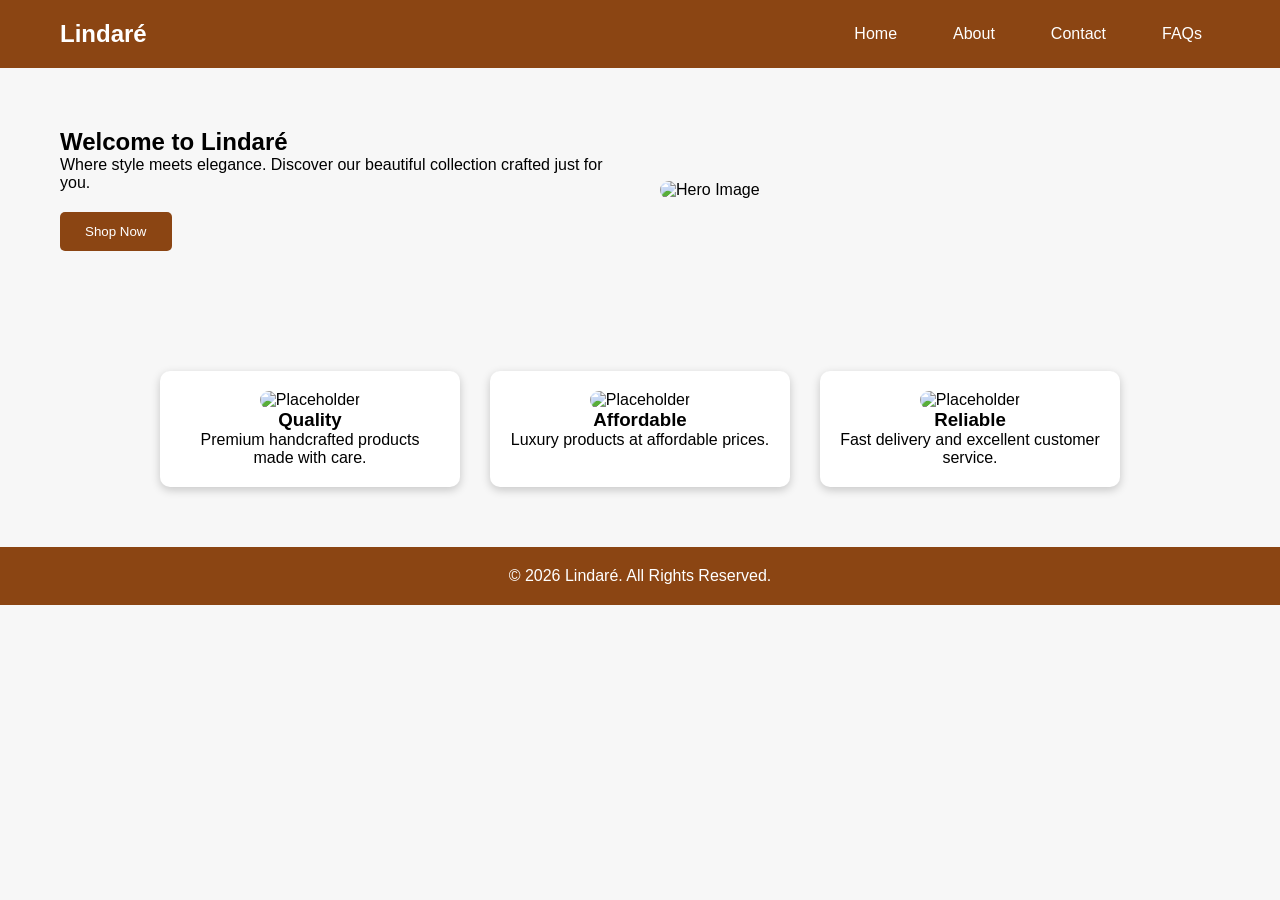
==== T4G_Flexboxx/index.html @ 2c5fa84d "Adding all files and folders" ====
<!DOCTYPE html>
<html lang="en">
<head>

<meta charset="UTF-8">
<meta name="viewport" content="width=device-width, initial-scale=1.0">

<title>Lindaré</title>

<link rel="stylesheet" href="src/style.css">

</head>

<body>

<!-- Navigation -->

<nav>

    <h2 class="logo">Lindaré</h2>

    <ul>

        <li><a href="index.html">Home</a></li>

        <li><a href="about.html">About</a></li>

        <li><a href="contact.html">Contact</a></li>

        <li><a href="faqs.html">FAQs</a></li>

    </ul>

</nav>

<!-- Hero -->

<section class="hero">

<div class="hero-text">

<h1>Welcome to Lindaré</h1>

<p>

Where style meets elegance. Discover our beautiful collection crafted just for you.

</p>

<button>Shop Now</button>

</div>

<div class="hero-image">

<img src="images/hero.jpg" alt="Hero Image">

</div>

</section>

<!-- Features -->

<section class="features">

<div class="card">

<img src="images/about.jpg" alt="Placeholder">

<h3>Quality</h3>

<p>Premium handcrafted products made with care.</p>

</div>

<div class="card">

<img src="images/contact.jpg" alt="Placeholder">

<h3>Affordable</h3>

<p>Luxury products at affordable prices.</p>

</div>

<div class="card">

<img src="images/faq.jpg" alt="Placeholder">

<h3>Reliable</h3>

<p>Fast delivery and excellent customer service.</p>

</div>

</section>

<footer>

<p>&copy; 2026 Lindaré. All Rights Reserved.</p>

</footer>

</body>

</html>
---- T4G_Flexboxx/src/style.css ----
*{
    margin:0;
    padding:0;
    box-sizing:border-box;
}

body{
    font-family:Arial, Helvetica, sans-serif;
    background:#f7f7f7;
}

/* Navigation */
nav{
    display:flex;
    justify-content:space-between;
    align-items:center;
    padding:20px 60px;
    background:#8B4513;
}

.logo{
    color:white;
}

nav ul{
    display:flex;
    list-style:none;
    gap:20px;
}

nav ul li a{
    text-decoration:none;
    color:white;
    padding:10px 18px;
    border-radius:5px;
    transition:.3s;
}

/* Hover Effect */
nav ul li a:hover{
    background:#6d3510;
    cursor:pointer;
}

/* Hero Section */
.hero{
    display:flex;
    justify-content:space-between;
    align-items:center;
    padding:60px;
    gap:40px;
}

.hero-text{
    flex:1;
}

.hero-image{
    flex:1;
}

.hero img{
    width:100%;
    border-radius:10px;
}

/* Button */
button{
    padding:12px 25px;
    background:#8B4513;
    color:white;
    border:none;
    border-radius:5px;
    margin-top:20px;
}

button:hover{
    background:#6d3510;
    cursor:pointer;
}

/* Cards */
.features{
    display:flex;
    justify-content:center;
    gap:30px;
    padding:60px;
    flex-wrap:wrap;
}

.card{
    background:white;
    width:300px;
    text-align:center;
    padding:20px;
    border-radius:10px;
    box-shadow:0 3px 10px rgba(0,0,0,.2);
}

.card img{
    width:100%;
    border-radius:10px;
}

.page{
    display:flex;
    flex-direction:column;
    align-items:center;
    padding:60px;
    text-align:center;
}

.page a{
    text-decoration:none;
    color:#8B4513;
}

.page img{
    width:500px;
    max-width:100%;
    margin:30px 0;
    border-radius:10px;
}

footer{
    background:#8B4513;
    color:white;
    text-align:center;
    padding:20px;
}

/* Responsive */
@media(max-width:768px){

nav{
    flex-direction:column;
}

nav ul{
    flex-direction:column;
    align-items:center;
    margin-top:20px;
}

.hero{
    flex-direction:column;
    text-align:center;
}

.features{
    flex-direction:column;
    align-items:center;
}

}
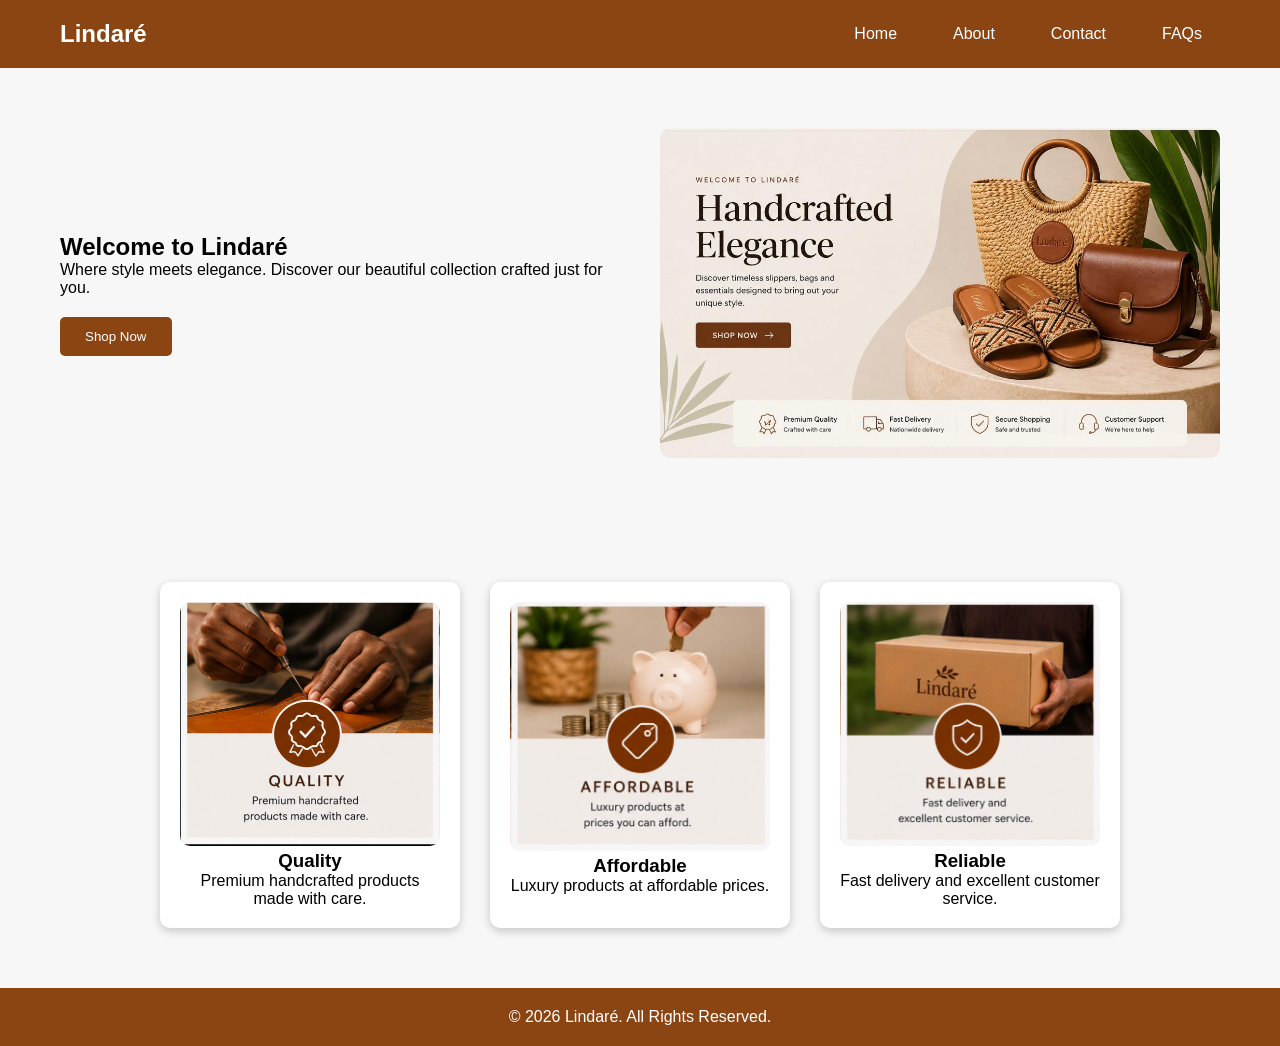
==== commit 7ee91edd: "Adding all files and folders" ====
--- a/T4G_Flexboxx/index.html
+++ b/T4G_Flexboxx/index.html
@@ -53,7 +53,7 @@
 
 <div class="hero-image">
 
-<img src="images/hero.jpg" alt="Hero Image">
+<img src="images/Hero Banner 2.jpeg" alt="Hero Image">
 
 </div>
 
@@ -65,7 +65,7 @@
 
 <div class="card">
 
-<img src="images/about.jpg" alt="Placeholder">
+<img src="images/Quality.jpeg" alt="Placeholder">
 
 <h3>Quality</h3>
 
@@ -75,7 +75,7 @@
 
 <div class="card">
 
-<img src="images/contact.jpg" alt="Placeholder">
+<img src="images/Affordable.jpeg" alt="Placeholder">
 
 <h3>Affordable</h3>
 
@@ -85,7 +85,7 @@
 
 <div class="card">
 
-<img src="images/faq.jpg" alt="Placeholder">
+<img src="images/Reliable.jpeg" alt="Placeholder">
 
 <h3>Reliable</h3>
 
